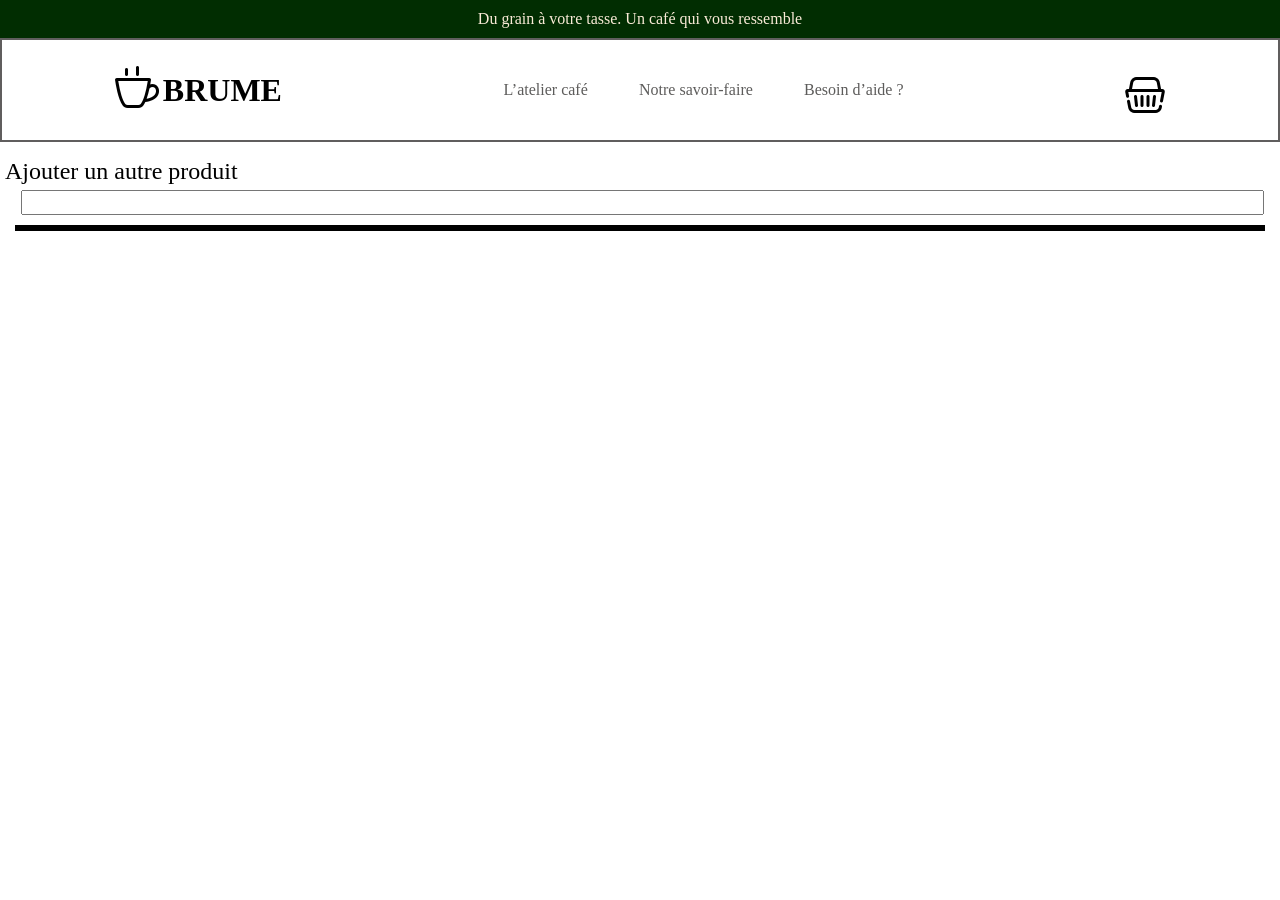
==== panie.html @ fe134d84 "features/starting-js" ====
<!DOCTYPE html>
<html lang="en">

<head>
    <meta charset="UTF-8">
    <meta name="viewport" content="width=device-width, initial-scale=1.0">
    <title>Document</title>
    <link rel="stylesheet" href="style.css">
</head>

<body>
    <main>
        <div class="header">
            <p>
                Du grain à votre tasse. Un café qui vous ressemble
            </p>
        </div>
        <div class="first-section">
            <div class="logo">
                <div class="mug">
                    <img src="[data-uri]"
                        alt="coffee">
                </div>
                <div class="h1">
                    <h1>BRUME</h1>
                </div>
            </div>
            <nav class="navigation">
                <div>
                    <li><a href="#">L’atelier café</a></li>
                    <li><a href="#">Notre savoir-faire</a></li>
                    <li><a href="#">Besoin d’aide ?</a></li>
                </div>
            </nav>
            <div class="panie">
                <img src="[data-uri]"
                    alt="shopping-basket">
                <div>
                    <!-- conter -->
                </div>
            </div>
        </div>
        <section class="panie-section hide">
            <div class="panier">
                <div class="panie-box">
                    <div class="text">
                        <div class="produit-image">
                            <!-- <img src="cappuccino.jpg" alt=""> -->
                        </div>
                        <span class="c2-Cappuccino-Mousseux cafe">jskvkvjbav</span>
                    </div>
                    <div>
                        <button class="button-plus"> + </button>
                    </div>
                    <div class="conter">
                        <span class="c2-quantity">2</span>
                    </div>
                    <div>
                        <button class="button-moin"> - </button>
                    </div>
                </div>
                <div class="panie-box">
                    <div class="text">
                        <div class="produit-image">
                            <img src="https://www.thedailymeal.com/img/gallery/the-one-ingredient-that-will-make-or-break-your-at-home-cappuccino/intro-1670419517.jpg"
                                alt="">
                        </div>
                        <span class="c3-Latte-Caramel cafe">hjhkhihkh</span>
                    </div>
                    <div>
                        <button class="button-plus"> + </button>
                    </div>
                    <div class="conter">
                        <span class="c3-quantity">2</span>
                    </div>
                    <div>
                        <button class="button-moin"> - </button>
                    </div>
                </div>
                <div class="panie-box">
                    <div class="text">
                        <div class="produit-image">
                            <img src="https://static.vecteezy.com/system/resources/previews/025/282/026/large_2x/stock-of-mix-a-cup-coffee-latte-more-motive-top-view-foodgraphy-generative-ai-photo.jpg"
                                alt="">
                        </div>
                        <span class="c8-Mug-Isotherme-Noir cafe">jvhaieuvqiu</span>
                    </div>
                    <div>
                        <button class="button-plus"> + </button>
                    </div>
                    <div class="conter">
                        <span class="c8-quantity">2</span>
                    </div>
                    <div>
                        <button class="button-moin"> - </button>
                    </div>
                </div>
                <div class="panie-box">
                    <div class="text">
                        <div class="produit-image">
                            <!-- <img src="cappuccino.jpg" alt=""> -->
                        </div>
                        <span>kqhv</span>
                    </div>
                    <div>
                        <button class="button-plus"> + </button>
                    </div>
                    <div class="conter">
                        <span>3</span>
                    </div>
                    <div>
                        <button class="button-moin"> - </button>
                    </div>
                </div>
                <div class="panie-button">
                    <button> Ajouter un autre produit →</button>
                </div>
                <div class="panie-button" id="commend-button">
                    <button> commander maintenant </button>
                </div>
            </div>
        </section>
        <section class="recherche-section">
            <div class="search-box">
                <label for="search" class="label-search">Ajouter un autre produit</label>
                <input type="search" id="search">
            </div>
            <div class="product-cart"></div>
            <template class="product-data">
                    <div class="cart">
                        <!-- <div class="produit-image">
                            <img src="https://www.thedailymeal.com/img/gallery/the-one-ingredient-that-will-make-or-break-your-at-home-cappuccino/intro-1670419517.jpg"
                                alt="">
                        </div> -->
                        <div class="name-product"></div>
                        <div class="category-product"></div>
                    </div>             
            </template>
        </section>
        <section class="information-paiement hide">
            <div class="title">
                <img class="card-icon"
                    src="[data-uri]"
                    alt="bank-card-back-side--v1">
                <h2 class="titre">information-paiement</h2>
            </div>
            <div class="nomination">
                <div class="prenom">
                    <span> Prènom * </span>
                    <input type="text" name="">
                </div>
                <div class="nome">
                    <span> Nome * </span>
                    <input type="text" name="">
                </div>
            </div>
            <div class="email">
                <span> email * </span>
                <input type="email" name="" id="">
            </div>
            <div class="adrres">
                <span> adresse de livraison* </span>
                <input type="text" name="" id="">
            </div>
            <div class="code-ville">
                <div class="code-postal">
                    <span> code postl * </span>
                    <input type="text" name="">
                </div>
                <div class="ville">
                    <span> ville * </span>
                    <input type="text" name="">
                </div>
            </div>
            <div>
                <div class="small-title">
                    <h2>information de cart boncaire</h2>
                </div>
                <div class="cart-number">
                    <span> Numero de cart * </span>
                    <input type="text" name="">
                </div>
            </div>
            <div class="date-code">
                <div class="date-expiration">
                    <span>Date d'expiration *</span>
                    <input type="date" name="" id="">
                </div>
                <div class="cart-code">
                    <span> CVV *</span>
                    <input type="text" name="" id="">
                </div>
            </div>
            <div class="button-submit">
                <button>submit</button>
            </div>
            <div class="button-submit" id="returne-button">
                <button>return</button>
            </div>
        </section>
        <footer>

        </footer>

    </main>
</body>
<script src="panier.js"></script>

</html>
---- style.css ----
*{
    margin: 0%;
    padding: 0cap
}
@import url('https://fonts.googleapis.com/css2?family=Playfair+Display:wght@700;900&display=swap');
@media  screen and (min-width:300px ) {
.header{
    display: none;
}
.navigation>div{
    display:none;
}
.first-section{
    display:flex;
   flex-direction:row ;
   justify-content: space-around;
   align-items: center;
  border: 3px solid rgb(123, 120, 120);
  height: 100px ;
}
.logo{
    display: flex;
    flex-direction: row;
    /* border: 1px solid red; */
    /* width: 50%; */
    align-items: center;
}
.panie-section{
    display: flex;
    align-items: center;
    justify-content: center;
    background-color: #E8DBC7;
}
.panier{
    background-color: #E8DBC7;
    border: 3px solid rgb(81, 81, 83);
    border-radius: 15px;
    margin: 1rem;
    width:400px ;
    display: flex;
    flex-direction: column;
    justify-content: space-around;
    align-items: center;
    column-gap: 10px ;
    height: 100vh;
}
.panie-button{
    /* background-color: brown; */
    width:300px;
    height: 16vh;
    border-radius: 15px;

}
.panie-button>button{
    width: 90%;
    height: 80%;
    margin: 10px;
    color: #FFFFFF;
    border-radius: 15px;
    background-color: #394B32;
    border-color: #2c3a27;
}
    .panie-box{
        background-color: #FFFFFF;
        width:300px;
        height: 15vh;
        border-radius: 15px;
        display: flex;
        align-items: center;
        border-color: #DFD5C8;
    }
    .text{
        display: flex;
        width: 60%;
        border: 2px solid rgb(178, 173, 173);
       background-color: antiquewhite;
       height: 3rem;
       margin-left: 1rem;
       border-radius: 15px;
       /* align-items: center; */
    }
    .text>span{
        margin-top: 10px;
        display: flex;
        justify-content: center;
        align-items: center;
    }
    .produit-image{
        border: 1px solid red;
        width: 50px;
        margin: 5px;
        border-radius: 15px;
    }
    .produit-image>img{
        width: 100% ;
        height: 100%;
        border-radius: 15px;
    }
    .hide{
        display: none !important;
    }
    .button-plus{
        width: 1.5rem;
        height: 1.5rem;
        margin-left: 6px;
         border-radius: 30px;
    }
    .button-moin{
         width: 1.5rem;
        height: 1.5rem;
        border-radius: 30px;
    }
    .conter{
        width: 1.5rem;
        height: 1.5rem;
        background-color:cornsilk;
        margin-left: 6px;
        margin-right: 6px;
        border-radius: 30px;
        border:2px solid green
    }
    .conter>span{
        /* border: 1px solid red; */
        margin: 6px;
    }
    .cafe{
        font-size:13px;
        color: #2c3a27;
        border: 2px solid #FFFFFF;
        margin-bottom: 8px;
        
    }
    /* **********************section de paiement************************* */
    .information-paiement{
        display: flex;
        flex-direction: column;
        
        margin: 8px;
        gap: 1rem;
        width: 400px;
        border:  1px solid #394B32;
    }
    .title{
        display: flex;
        flex-direction: row;
        justify-content: space-evenly;
        align-items: center;
    }
    .nomination{
        display: flex;
        margin-top: 10px;
        justify-content: space-around;
        align-items: center;
        /* border-bottom: 1px solid rgb(53, 53, 157); */
        margin-left: 5px;
    }
    .prenom>input{
        width: 150px;
        margin: 5px;
    }
    .nome>input{
        width: 150px;
        margin: 5px; 
    }
    .email{
        display: flex;
        flex-direction: column;
        margin-left: 5px;
    }
    .email>input{
         width: 200px;
        margin: 5px; 
    }
    .adrres{
          display: flex;
        flex-direction: column;
        margin-left: 5px;
    }
    .adrres>input{
         width: 200px;
        margin: 5px; 
    }
    .code-ville{
        display: flex;
        flex-direction: row;
        justify-content: space-around;
        align-items: center;
        margin-left: 5px;
    }
    .code-postal>input{
         width: 150px;
        margin: 5px; 
    }
    .ville>input{
          width: 150px;
        margin: 5px;
    }
    .small-title{
       margin: 10px;
    }
    .cart-number{
        display: flex;
        flex-direction: column;
        margin-left: 5px;

    }
    .cart-number>input{
        width: 250px;
        margin: 5px;
    }
    .date-code{
        display: flex;
        justify-content: space-around;
        margin-left: 5px;
        align-items: center;
    }
    .date-expiration>input{
          width: 150px;
        margin: 5px;
    }
    .cart-code>input{
        width: 150px;
        margin: 5px;
    }
    .button-submit{
        /* border: 1px solid red; */
        margin: 2rem;
        height: 10vh;
    }
    .button-submit>button{
        width: 100%;
        height: 100%;
        background-color: rgb(37, 113, 205);
        border: 0;
        border-radius: 15px;
        color: #E8DBC7;
        font-size: x-large;

    }
    /* $$$$$$$$$$$$$$$$$ search section  $$$$$$$$$$$$$$ */
    .search-box{
        display: flex;
        flex-direction: column;
        gap: 5px;
        margin-top: 1rem;
        padding-left: 5px;
    }
    .search-box>input{
        font-size: large;
        margin: 0 1rem;
    }
    .label-search{
        font-size: x-large;
    }
    .product-cart{
        display: flex;
        flex-direction: column;
        gap: 0.25rem;
        margin: 10px 15px;
       justify-content: center;
        border: 3px solid black;
    }
    .cart{
        /* border:1px solid red ; */
        padding: .5rem;
        font-size: x-large;
        display: flex;
        justify-content: space-evenly;
        align-items: center;
    }



}
@media  screen and (min-width:768px ) {
.header{
    display: flex;
    flex-direction: row;
    justify-content: center;
    background-color: rgb(1, 45, 1);
    color: antiquewhite;
    padding: 10px;
}
.first-section{
    border: 2px solid rgb(96, 94, 94);
}
.logo{
    display: flex;
    flex-direction: row;
    justify-content: flex-start;
    align-items: center;
    /* margin-left: 2rem; */
}
.first-section{
    display: flex;
    flex-direction: row;
    justify-content: space-around;
}
.navigation>div>li>a{
    text-decoration: none;
    color: rgb(93, 92, 91);
}
.navigation>div{
    display: flex;
    flex-direction: row;
    justify-content: space-between;
    width: 400px ;
    align-items: center;
    /* border:1px solid red; */
    height: 100px;
    list-style: none; 
}
.h1{
  font-family: 'Playfair Display', serif;
  font-weight: 900;
  margin: 4px;
}
.panie{
    /* border: 3px solid red; */
   padding-top: 13px;
}
}
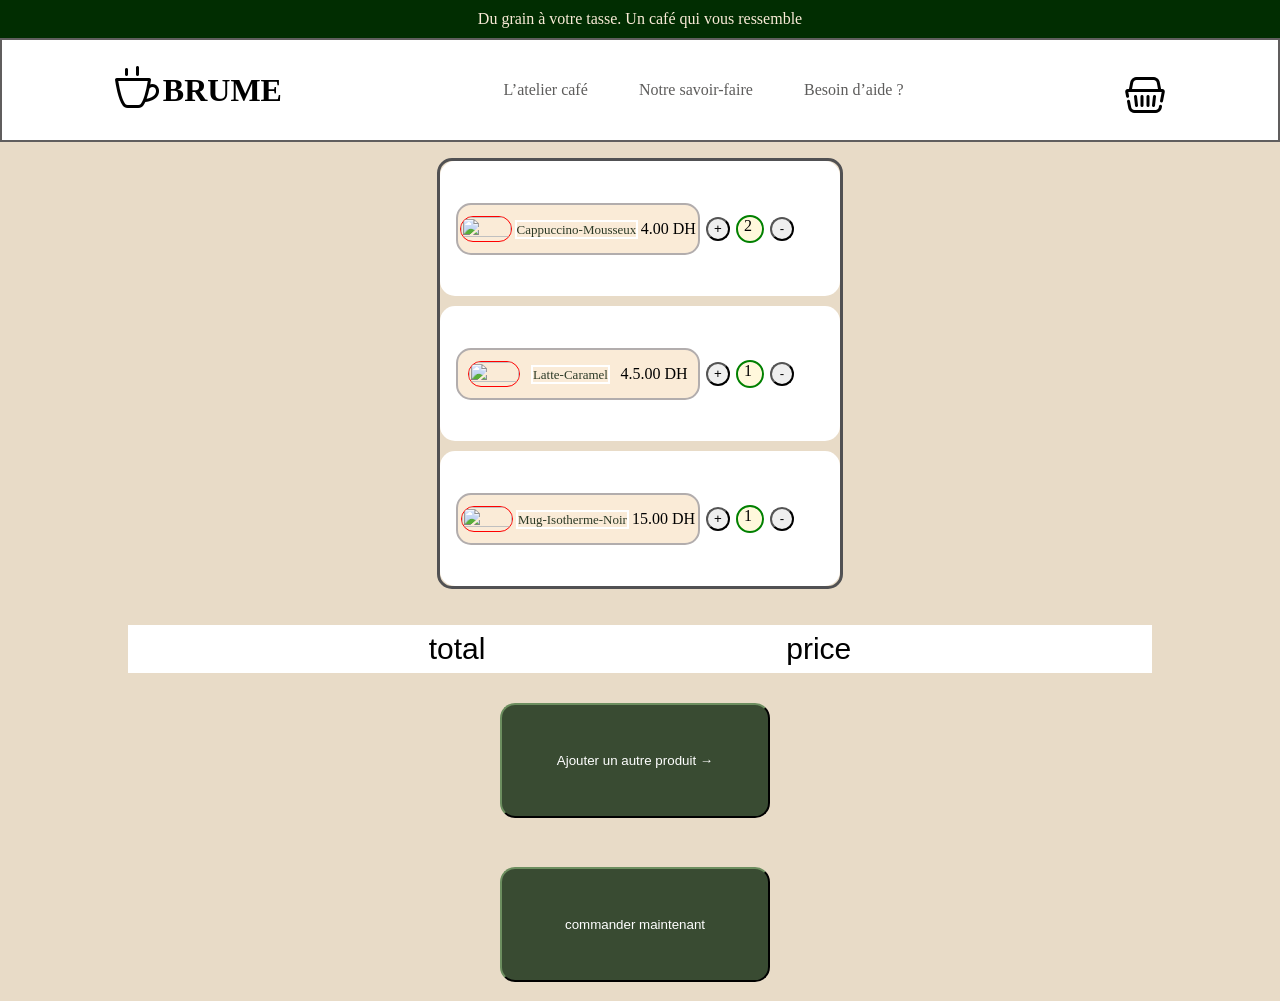
==== commit 5cf968de: "feature/add-to-panie" ====
--- a/panie.html
+++ b/panie.html
@@ -40,14 +40,21 @@
                 </div>
             </div>
         </div>
-        <section class="panie-section hide">
+        <section class="panie-section ">
             <div class="panier">
                 <div class="panie-box">
                     <div class="text">
                         <div class="produit-image">
-                            <!-- <img src="cappuccino.jpg" alt=""> -->
-                        </div>
-                        <span class="c2-Cappuccino-Mousseux cafe">jskvkvjbav</span>
+                            <img src="cappuccino.jpg" alt="">
+                        </div>
+                         <div>
+                            <span class="c2-Cappuccino-Mousseux cafe">hjhkhihkh</span>
+                        </div>
+                        <div class="product-price" id="c2-price">
+                            <span>total</span>
+                        </div>
+                        <!-- <div class="c2-Cappuccino-Mousseux cafe">
+                        </div> -->
                     </div>
                     <div>
                         <button class="button-plus"> + </button>
@@ -65,7 +72,12 @@
                             <img src="https://www.thedailymeal.com/img/gallery/the-one-ingredient-that-will-make-or-break-your-at-home-cappuccino/intro-1670419517.jpg"
                                 alt="">
                         </div>
-                        <span class="c3-Latte-Caramel cafe">hjhkhihkh</span>
+                        <div>
+                            <span class="c3-Latte-Caramel cafe">hjhkhihkh</span>
+                        </div>
+                        <div class="product-price" id="c3-price">
+                            <span>total</span>
+                        </div>
                     </div>
                     <div>
                         <button class="button-plus"> + </button>
@@ -83,7 +95,12 @@
                             <img src="https://static.vecteezy.com/system/resources/previews/025/282/026/large_2x/stock-of-mix-a-cup-coffee-latte-more-motive-top-view-foodgraphy-generative-ai-photo.jpg"
                                 alt="">
                         </div>
-                        <span class="c8-Mug-Isotherme-Noir cafe">jvhaieuvqiu</span>
+                        <div>
+                            <span class="c8-Mug-Isotherme-Noir cafe">jvhaieuvqiu</span>
+                        </div>
+                        <div class="product-price" id="c8-price">
+                            <span>total</span>
+                        </div>
                     </div>
                     <div>
                         <button class="button-plus"> + </button>
@@ -95,47 +112,33 @@
                         <button class="button-moin"> - </button>
                     </div>
                 </div>
-                <div class="panie-box">
-                    <div class="text">
-                        <div class="produit-image">
-                            <!-- <img src="cappuccino.jpg" alt=""> -->
-                        </div>
-                        <span>kqhv</span>
-                    </div>
-                    <div>
-                        <button class="button-plus"> + </button>
-                    </div>
-                    <div class="conter">
-                        <span>3</span>
-                    </div>
-                    <div>
-                        <button class="button-moin"> - </button>
-                    </div>
-                </div>
-                <div class="panie-button">
-                    <button> Ajouter un autre produit →</button>
-                </div>
-                <div class="panie-button" id="commend-button">
-                    <button> commander maintenant </button>
-                </div>
+            </div>
+            <div class="total-box">
+                <span class="total">total</span>
+                <span class="total" id="price">price</span>
+            </div>
+            <div class="panie-button">
+                <button> Ajouter un autre produit →</button>
+            </div>
+            <div class="panie-button" id="commend-button">
+                <button> commander maintenant </button>
             </div>
         </section>
-        <section class="recherche-section">
+        <section class="recherche-section hide">
             <div class="search-box">
                 <label for="search" class="label-search">Ajouter un autre produit</label>
                 <input type="search" id="search">
             </div>
-            <div class="product-cart"></div>
-            <template class="product-data">
-                    <div class="cart">
-                        <!-- <div class="produit-image">
-                            <img src="https://www.thedailymeal.com/img/gallery/the-one-ingredient-that-will-make-or-break-your-at-home-cappuccino/intro-1670419517.jpg"
-                                alt="">
-                        </div> -->
-                        <div class="name-product"></div>
-                        <div class="category-product"></div>
-                    </div>             
-            </template>
+            <div class="product-cart "></div>
+            <div class="product-data hide">
+                <div class="cart">
+                    <div class="name-product"></div>
+                    <div class="price-product"></div>
+                    <div class="category-product"></div>
+                    <button class="button">add</button>
+                </div>
+            </div>
+            <button class="sortir">sortir</button>
         </section>
         <section class="information-paiement hide">
             <div class="title">
--- a/style.css
+++ b/style.css
@@ -1,152 +1,198 @@
-*{
+* {
     margin: 0%;
     padding: 0cap
 }
+
 @import url('https://fonts.googleapis.com/css2?family=Playfair+Display:wght@700;900&display=swap');
-@media  screen and (min-width:300px ) {
-.header{
-    display: none;
-}
-.navigation>div{
-    display:none;
-}
-.first-section{
-    display:flex;
-   flex-direction:row ;
-   justify-content: space-around;
-   align-items: center;
-  border: 3px solid rgb(123, 120, 120);
-  height: 100px ;
-}
-.logo{
-    display: flex;
-    flex-direction: row;
-    /* border: 1px solid red; */
-    /* width: 50%; */
-    align-items: center;
-}
-.panie-section{
-    display: flex;
-    align-items: center;
-    justify-content: center;
-    background-color: #E8DBC7;
-}
-.panier{
-    background-color: #E8DBC7;
-    border: 3px solid rgb(81, 81, 83);
-    border-radius: 15px;
-    margin: 1rem;
-    width:400px ;
-    display: flex;
-    flex-direction: column;
-    justify-content: space-around;
-    align-items: center;
-    column-gap: 10px ;
-    height: 100vh;
-}
-.panie-button{
-    /* background-color: brown; */
-    width:300px;
-    height: 16vh;
-    border-radius: 15px;
-
-}
-.panie-button>button{
-    width: 90%;
-    height: 80%;
-    margin: 10px;
-    color: #FFFFFF;
-    border-radius: 15px;
-    background-color: #394B32;
-    border-color: #2c3a27;
-}
-    .panie-box{
+@media screen and (min-width:300px) {
+    .header {
+        display: none;
+    }
+
+    .navigation>div {
+        display: none;
+    }
+
+    .first-section {
+        display: flex;
+        flex-direction: row;
+        justify-content: space-around;
+        align-items: center;
+        border: 3px solid rgb(123, 120, 120);
+        height: 100px;
+    }
+
+    .logo {
+        display: flex;
+        flex-direction: row;
+        /* border: 1px solid red; */
+        /* width: 50%; */
+        align-items: center;
+    }
+
+    .panie-section {
+        display: flex;
+        flex-direction: column;
+        align-items: center;
+        justify-content: center;
+        background-color: #E8DBC7;
+        /* height: 100vh; */
+        gap: 20px;
+    }
+
+    .panier {
+        background-color: #E8DBC7;
+        border: 3px solid rgb(81, 81, 83);
+        border-radius: 15px;
+        margin: 1rem;
+        width: 400px;
+        display: flex;
+        flex-direction: column;
+        justify-content: space-around;
+        align-items: center;
+        gap: 10px;
+
+    }
+
+    .panie-button {
+        /* background-color: brown; */
+        width: 300px;
+        height: 16vh;
+        border-radius: 15px;
+
+    }
+
+    .panie-button>button {
+        width: 90%;
+        height: 80%;
+        margin: 10px;
+        color: #FFFFFF;
+        border-radius: 15px;
+        background-color: #394B32;
+        border-color: #2c3a27;
+    }
+
+    .panie-box {
         background-color: #FFFFFF;
-        width:300px;
+        width: 400px;
         height: 15vh;
         border-radius: 15px;
         display: flex;
         align-items: center;
         border-color: #DFD5C8;
     }
-    .text{
+
+    .text {
         display: flex;
         width: 60%;
+        justify-content: space-evenly;
+        align-items: center;
         border: 2px solid rgb(178, 173, 173);
-       background-color: antiquewhite;
-       height: 3rem;
-       margin-left: 1rem;
-       border-radius: 15px;
-       /* align-items: center; */
-    }
-    .text>span{
+        background-color: antiquewhite;
+        height: 3rem;
+        margin-left: 1rem;
+        border-radius: 15px;
+        /* align-items: center; */
+    }
+
+    .text>span {
         margin-top: 10px;
         display: flex;
         justify-content: center;
         align-items: center;
     }
-    .produit-image{
+
+    .produit-image {
         border: 1px solid red;
         width: 50px;
-        margin: 5px;
-        border-radius: 15px;
-    }
-    .produit-image>img{
-        width: 100% ;
+        /* margin: 5px; */
+        border-radius: 15px;
+    }
+
+    .produit-image>img {
+        width: 100%;
         height: 100%;
         border-radius: 15px;
     }
-    .hide{
+
+    .hide {
         display: none !important;
     }
-    .button-plus{
+
+    .button-plus {
         width: 1.5rem;
         height: 1.5rem;
         margin-left: 6px;
-         border-radius: 30px;
-    }
-    .button-moin{
-         width: 1.5rem;
+        border-radius: 30px;
+    }
+
+    .button-moin {
+        width: 1.5rem;
         height: 1.5rem;
         border-radius: 30px;
     }
-    .conter{
+
+    .conter {
         width: 1.5rem;
         height: 1.5rem;
-        background-color:cornsilk;
+        background-color: cornsilk;
         margin-left: 6px;
         margin-right: 6px;
         border-radius: 30px;
-        border:2px solid green
-    }
-    .conter>span{
+        border: 2px solid green
+    }
+
+    .conter>span {
         /* border: 1px solid red; */
         margin: 6px;
     }
-    .cafe{
-        font-size:13px;
+
+    .cafe {
+        font-size: 13px;
         color: #2c3a27;
         border: 2px solid #FFFFFF;
         margin-bottom: 8px;
-        
-    }
+
+    }
+
+    .total-box {
+        display: flex;
+        background-color: #fff;
+        height: 3rem;
+        align-items: center;
+        justify-content: space-evenly;
+        width: 80%;
+    }
+
+    .total {
+        font-family: Arial, Helvetica, sans-serif;
+        font-weight: 500;
+        font-style: Medium;
+        font-size: 30px;
+        line-height: 145%;
+        letter-spacing: 0%;
+    }
+
+
     /* **********************section de paiement************************* */
-    .information-paiement{
-        display: flex;
-        flex-direction: column;
-        
+    .information-paiement {
+        display: flex;
+        flex-direction: column;
+
         margin: 8px;
         gap: 1rem;
         width: 400px;
-        border:  1px solid #394B32;
-    }
-    .title{
+        border: 1px solid #394B32;
+    }
+
+    .title {
         display: flex;
         flex-direction: row;
         justify-content: space-evenly;
         align-items: center;
     }
-    .nomination{
+
+    .nomination {
         display: flex;
         margin-top: 10px;
         justify-content: space-around;
@@ -154,80 +200,97 @@
         /* border-bottom: 1px solid rgb(53, 53, 157); */
         margin-left: 5px;
     }
-    .prenom>input{
-        width: 150px;
-        margin: 5px;
-    }
-    .nome>input{
-        width: 150px;
-        margin: 5px; 
-    }
-    .email{
-        display: flex;
-        flex-direction: column;
-        margin-left: 5px;
-    }
-    .email>input{
-         width: 200px;
-        margin: 5px; 
-    }
-    .adrres{
-          display: flex;
-        flex-direction: column;
-        margin-left: 5px;
-    }
-    .adrres>input{
-         width: 200px;
-        margin: 5px; 
-    }
-    .code-ville{
-        display: flex;
-        flex-direction: row;
-        justify-content: space-around;
-        align-items: center;
-        margin-left: 5px;
-    }
-    .code-postal>input{
-         width: 150px;
-        margin: 5px; 
-    }
-    .ville>input{
-          width: 150px;
-        margin: 5px;
-    }
-    .small-title{
-       margin: 10px;
-    }
-    .cart-number{
-        display: flex;
-        flex-direction: column;
-        margin-left: 5px;
-
-    }
-    .cart-number>input{
+
+    .prenom>input {
+        width: 150px;
+        margin: 5px;
+    }
+
+    .nome>input {
+        width: 150px;
+        margin: 5px;
+    }
+
+    .email {
+        display: flex;
+        flex-direction: column;
+        margin-left: 5px;
+    }
+
+    .email>input {
+        width: 200px;
+        margin: 5px;
+    }
+
+    .adrres {
+        display: flex;
+        flex-direction: column;
+        margin-left: 5px;
+    }
+
+    .adrres>input {
+        width: 200px;
+        margin: 5px;
+    }
+
+    .code-ville {
+        display: flex;
+        flex-direction: row;
+        justify-content: space-around;
+        align-items: center;
+        margin-left: 5px;
+    }
+
+    .code-postal>input {
+        width: 150px;
+        margin: 5px;
+    }
+
+    .ville>input {
+        width: 150px;
+        margin: 5px;
+    }
+
+    .small-title {
+        margin: 10px;
+    }
+
+    .cart-number {
+        display: flex;
+        flex-direction: column;
+        margin-left: 5px;
+
+    }
+
+    .cart-number>input {
         width: 250px;
         margin: 5px;
     }
-    .date-code{
-        display: flex;
-        justify-content: space-around;
-        margin-left: 5px;
-        align-items: center;
-    }
-    .date-expiration>input{
-          width: 150px;
-        margin: 5px;
-    }
-    .cart-code>input{
-        width: 150px;
-        margin: 5px;
-    }
-    .button-submit{
+
+    .date-code {
+        display: flex;
+        justify-content: space-around;
+        margin-left: 5px;
+        align-items: center;
+    }
+
+    .date-expiration>input {
+        width: 150px;
+        margin: 5px;
+    }
+
+    .cart-code>input {
+        width: 150px;
+        margin: 5px;
+    }
+
+    .button-submit {
         /* border: 1px solid red; */
         margin: 2rem;
         height: 10vh;
     }
-    .button-submit>button{
+
+    .button-submit>button {
         width: 100%;
         height: 100%;
         background-color: rgb(37, 113, 205);
@@ -237,86 +300,120 @@
         font-size: x-large;
 
     }
+
     /* $$$$$$$$$$$$$$$$$ search section  $$$$$$$$$$$$$$ */
-    .search-box{
+    .search-box {
         display: flex;
         flex-direction: column;
         gap: 5px;
         margin-top: 1rem;
         padding-left: 5px;
     }
-    .search-box>input{
+
+    .search-box>input {
         font-size: large;
         margin: 0 1rem;
     }
-    .label-search{
+
+    .label-search {
         font-size: x-large;
     }
-    .product-cart{
+
+    .product-cart {
         display: flex;
         flex-direction: column;
         gap: 0.25rem;
         margin: 10px 15px;
-       justify-content: center;
+        justify-content: center;
         border: 3px solid black;
     }
-    .cart{
-        /* border:1px solid red ; */
+
+    .cart {
+        border: 3px solid rgb(2, 2, 2);
         padding: .5rem;
         font-size: x-large;
         display: flex;
         justify-content: space-evenly;
         align-items: center;
+        margin: 1rem;
+        border-radius: 15px;
+    }
+
+    .recherche-section {
+        display: flex;
+        flex-direction: column;
+        align-items: center;
+    }
+
+    .button {
+        width: 3rem;
+        height: 1.5rem;
+    }
+
+    .sortir {
+        width: 200px;
+        height: 3rem;
+        border: 3px solid red;
+        /* margin-left: 20%; */
+
     }
 
 
 
 }
-@media  screen and (min-width:768px ) {
-.header{
-    display: flex;
-    flex-direction: row;
-    justify-content: center;
-    background-color: rgb(1, 45, 1);
-    color: antiquewhite;
-    padding: 10px;
-}
-.first-section{
-    border: 2px solid rgb(96, 94, 94);
-}
-.logo{
-    display: flex;
-    flex-direction: row;
-    justify-content: flex-start;
-    align-items: center;
-    /* margin-left: 2rem; */
-}
-.first-section{
-    display: flex;
-    flex-direction: row;
-    justify-content: space-around;
-}
-.navigation>div>li>a{
-    text-decoration: none;
-    color: rgb(93, 92, 91);
-}
-.navigation>div{
-    display: flex;
-    flex-direction: row;
-    justify-content: space-between;
-    width: 400px ;
-    align-items: center;
-    /* border:1px solid red; */
-    height: 100px;
-    list-style: none; 
-}
-.h1{
-  font-family: 'Playfair Display', serif;
-  font-weight: 900;
-  margin: 4px;
-}
-.panie{
-    /* border: 3px solid red; */
-   padding-top: 13px;
-}
+
+@media screen and (min-width:768px) {
+    .header {
+        display: flex;
+        flex-direction: row;
+        justify-content: center;
+        background-color: rgb(1, 45, 1);
+        color: antiquewhite;
+        padding: 10px;
+    }
+
+    .first-section {
+        border: 2px solid rgb(96, 94, 94);
+    }
+
+    .logo {
+        display: flex;
+        flex-direction: row;
+        justify-content: flex-start;
+        align-items: center;
+        /* margin-left: 2rem; */
+    }
+
+    .first-section {
+        display: flex;
+        flex-direction: row;
+        justify-content: space-around;
+    }
+
+    .navigation>div>li>a {
+        text-decoration: none;
+        color: rgb(93, 92, 91);
+    }
+
+    .navigation>div {
+        display: flex;
+        flex-direction: row;
+        justify-content: space-between;
+        width: 400px;
+        align-items: center;
+        /* border:1px solid red; */
+        height: 100px;
+        list-style: none;
+    }
+
+    .h1 {
+        font-family: 'Playfair Display', serif;
+        font-weight: 900;
+        margin: 4px;
+    }
+
+    .panie {
+        /* border: 3px solid red; */
+        padding-top: 13px;
+    }
 }
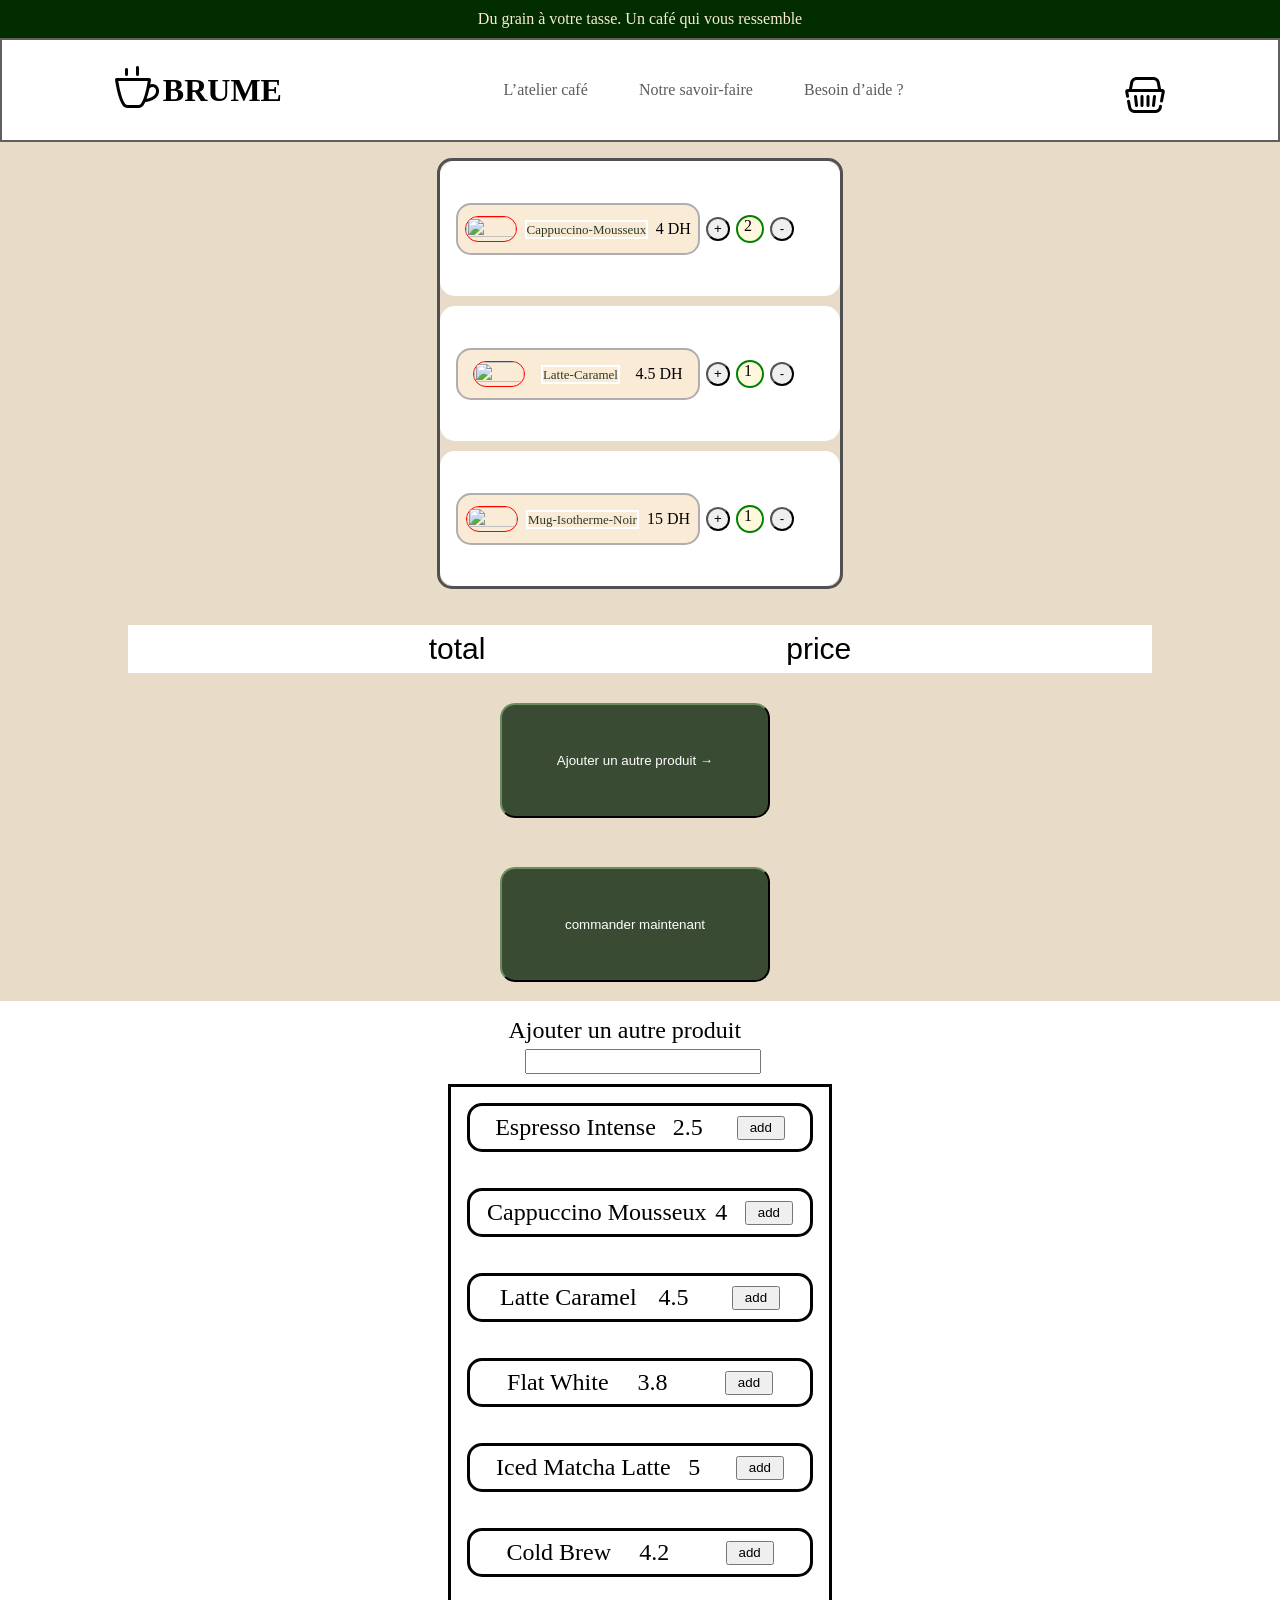
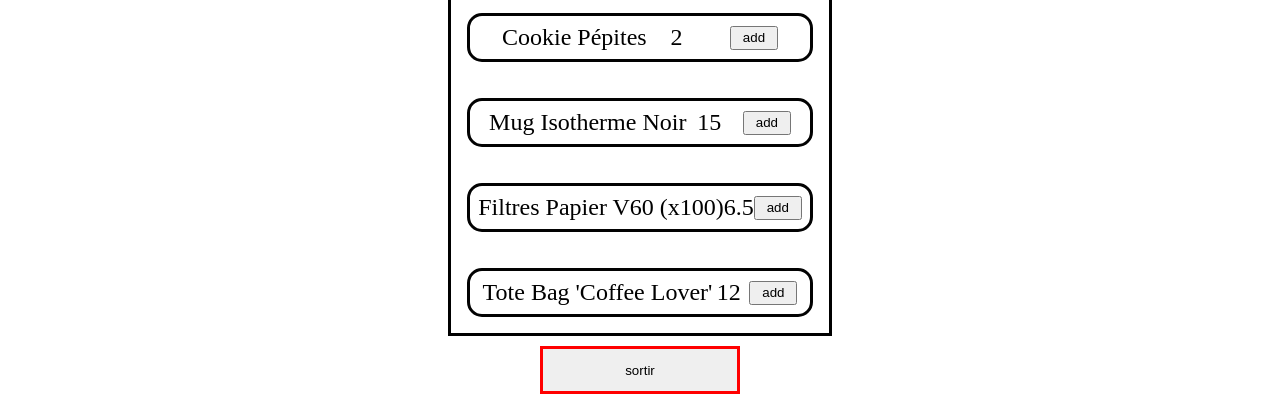
==== commit cb065989: "feature/add-conter" ====
--- a/panie.html
+++ b/panie.html
@@ -45,7 +45,7 @@
                 <div class="panie-box">
                     <div class="text">
                         <div class="produit-image">
-                            <img src="cappuccino.jpg" alt="">
+                            <img src="https://advisorcoffee.com/wp-content/uploads/2025/11/What-Is-A-Red-Eye-Coffee-Its-one-of-the-strongest.jpg" alt="">
                         </div>
                          <div>
                             <span class="c2-Cappuccino-Mousseux cafe">hjhkhihkh</span>
@@ -124,7 +124,7 @@
                 <button> commander maintenant </button>
             </div>
         </section>
-        <section class="recherche-section hide">
+        <section class="recherche-section ">
             <div class="search-box">
                 <label for="search" class="label-search">Ajouter un autre produit</label>
                 <input type="search" id="search">
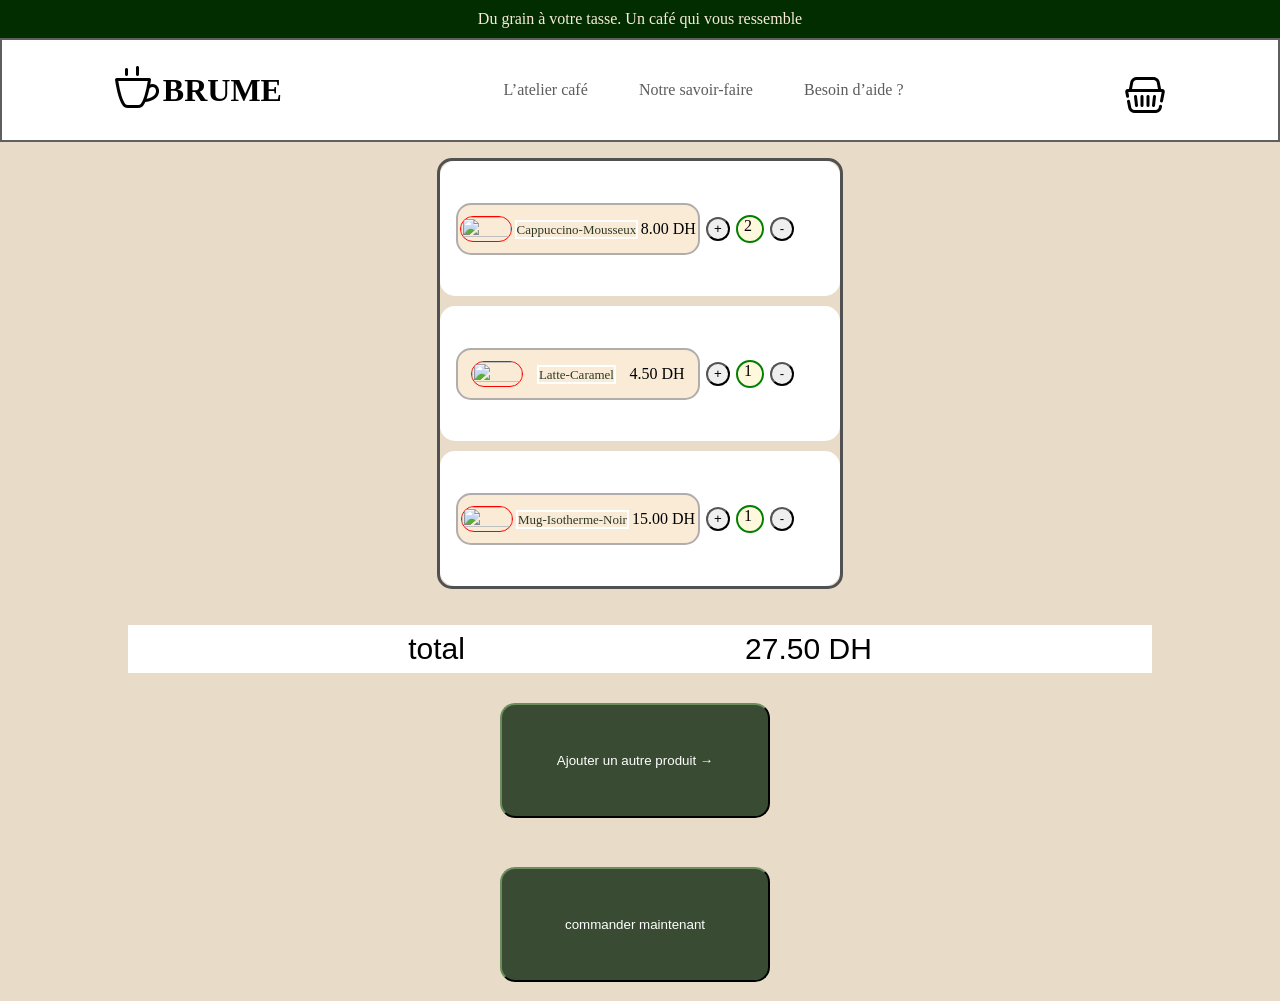
==== commit 9ae00d54: "feature/add-total" ====
--- a/panie.html
+++ b/panie.html
@@ -124,7 +124,7 @@
                 <button> commander maintenant </button>
             </div>
         </section>
-        <section class="recherche-section ">
+        <section class="recherche-section hide">
             <div class="search-box">
                 <label for="search" class="label-search">Ajouter un autre produit</label>
                 <input type="search" id="search">
@@ -208,5 +208,4 @@
     </main>
 </body>
 <script src="panier.js"></script>
-
 </html>
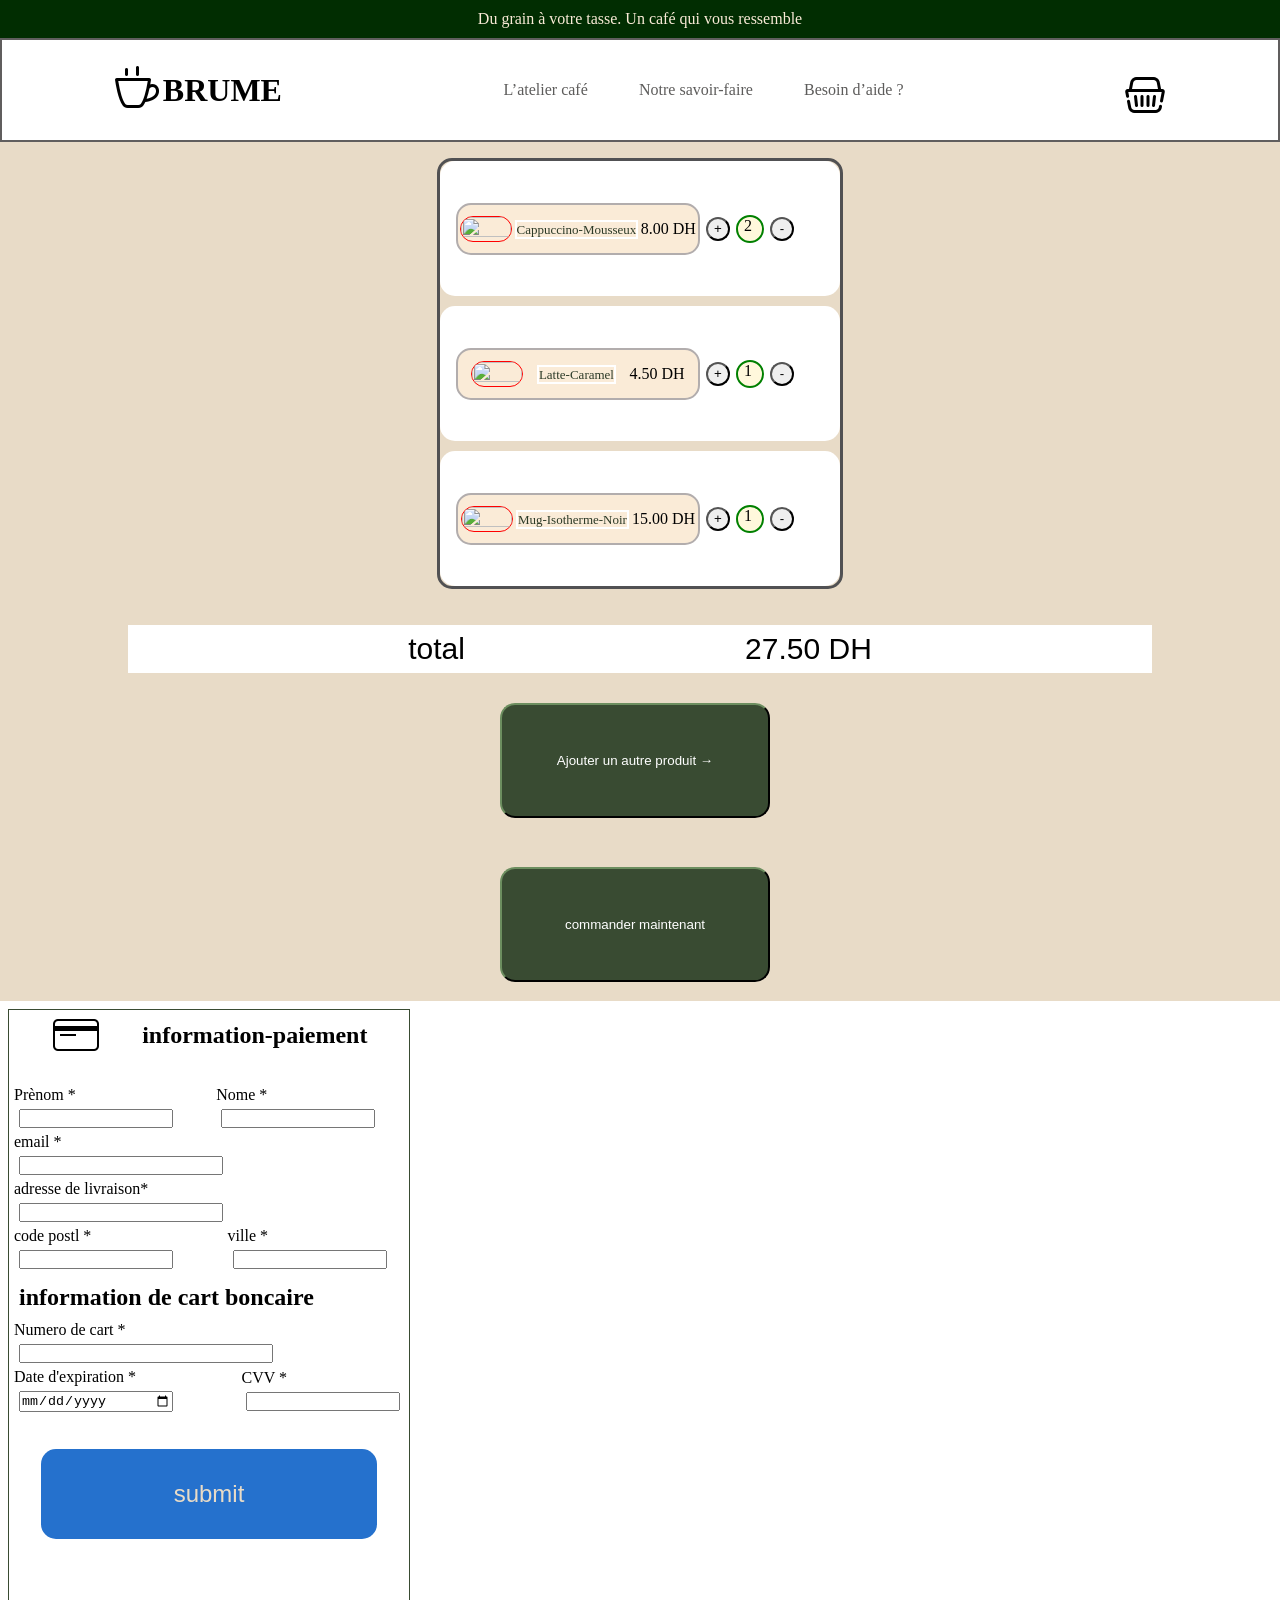
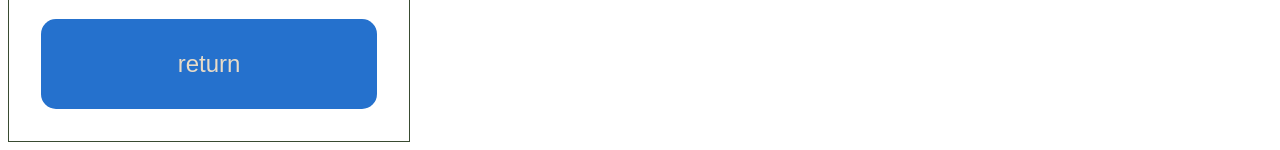
==== commit fc7a8780: "feature/total-and-validation" ====
--- a/panie.html
+++ b/panie.html
@@ -140,39 +140,40 @@
             </div>
             <button class="sortir">sortir</button>
         </section>
-        <section class="information-paiement hide">
+        <section class="information-paiement ">
             <div class="title">
                 <img class="card-icon"
                     src="[data-uri]"
                     alt="bank-card-back-side--v1">
                 <h2 class="titre">information-paiement</h2>
             </div>
+            <form id="demoForm">
             <div class="nomination">
                 <div class="prenom">
                     <span> Prènom * </span>
-                    <input type="text" name="">
+                    <input type="text"id="prènom" name="prènom">
                 </div>
                 <div class="nome">
                     <span> Nome * </span>
-                    <input type="text" name="">
+                    <input type="text" id="name" name="name">
                 </div>
             </div>
             <div class="email">
                 <span> email * </span>
-                <input type="email" name="" id="">
+                <input type="email" id="email" name="email">
             </div>
             <div class="adrres">
                 <span> adresse de livraison* </span>
-                <input type="text" name="" id="">
+                <input type="text" name="adrres" id="adrres">
             </div>
             <div class="code-ville">
                 <div class="code-postal">
                     <span> code postl * </span>
-                    <input type="text" name="">
+                    <input type="text" name="code-postal" id="code-postal">
                 </div>
                 <div class="ville">
                     <span> ville * </span>
-                    <input type="text" name="">
+                    <input type="text" name="ville" id="ville">
                 </div>
             </div>
             <div>
@@ -181,13 +182,13 @@
                 </div>
                 <div class="cart-number">
                     <span> Numero de cart * </span>
-                    <input type="text" name="">
+                    <input type="text" name="cart-number" id="cart-number">
                 </div>
             </div>
             <div class="date-code">
                 <div class="date-expiration">
                     <span>Date d'expiration *</span>
-                    <input type="date" name="" id="">
+                    <input type="date" name="date" id="date">
                 </div>
                 <div class="cart-code">
                     <span> CVV *</span>
@@ -195,8 +196,9 @@
                 </div>
             </div>
             <div class="button-submit">
-                <button>submit</button>
-            </div>
+                <button type="submit">submit</button>
+            </div>
+            </form>
             <div class="button-submit" id="returne-button">
                 <button>return</button>
             </div>
--- a/style.css
+++ b/style.css
@@ -11,6 +11,9 @@
 
     .navigation>div {
         display: none;
+    }
+    .wrong{
+        outline: 3px solid red ;
     }
 
     .first-section {
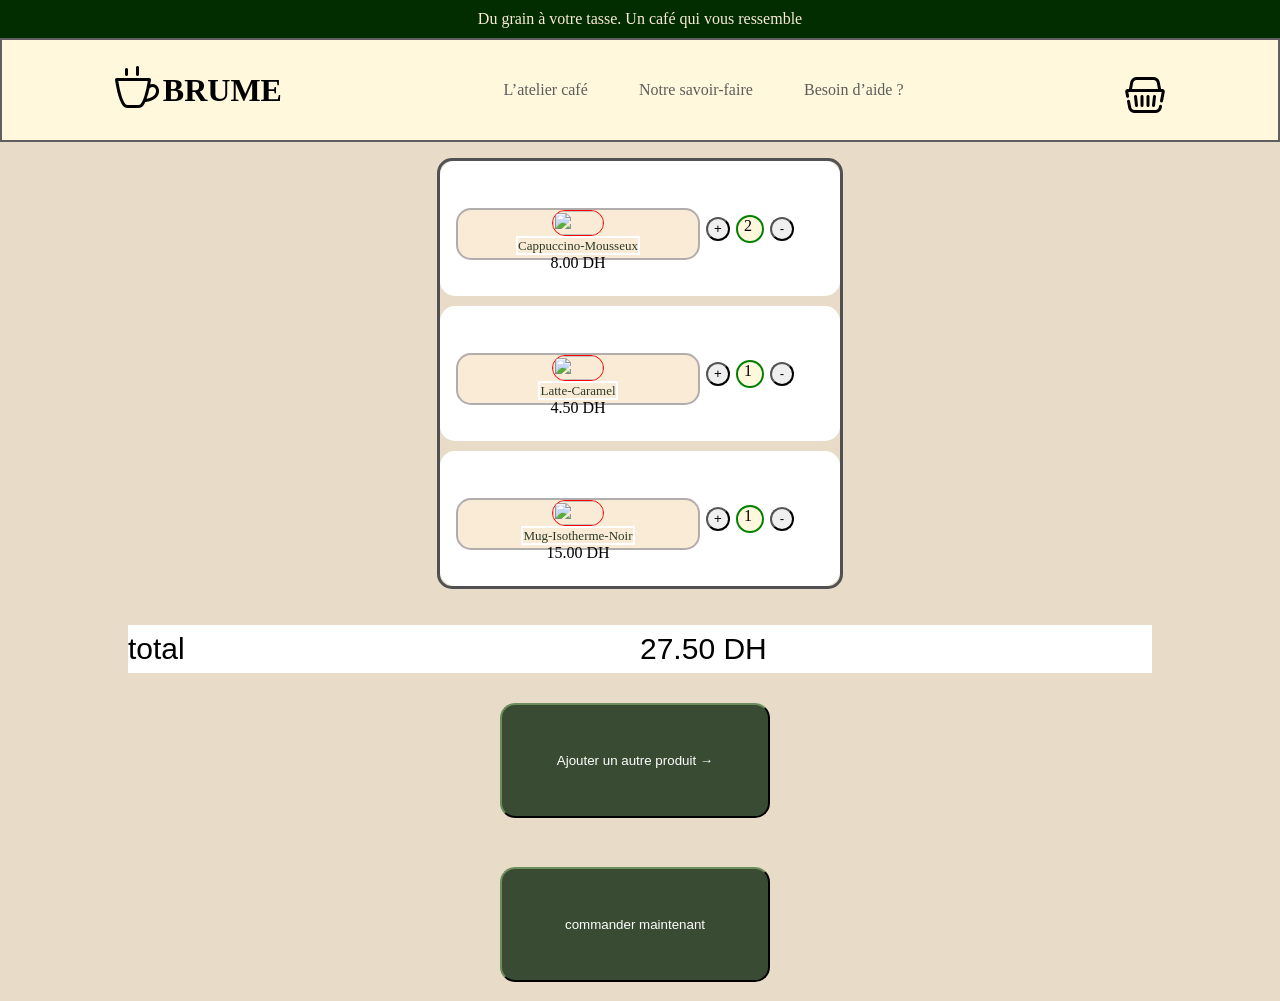
==== commit e19a10ef: "feature/html-sturcture" ====
--- a/panie.html
+++ b/panie.html
@@ -140,7 +140,7 @@
             </div>
             <button class="sortir">sortir</button>
         </section>
-        <section class="information-paiement ">
+        <section class="information-paiement hide">
             <div class="title">
                 <img class="card-icon"
                     src="[data-uri]"
--- a/style.css
+++ b/style.css
@@ -363,6 +363,301 @@
 
 
 
+
+.hidden {
+    display: none !important;
+}
+
+
+@media screen and (min-width:375px) {
+    .header {
+        display: none;
+    }
+
+    .navigation>div {
+        display: none;
+    }
+
+    .first-section {
+        display: flex;
+        flex-direction: row;
+        justify-content: space-around;
+        align-items: center;
+        border: 3px solid rgb(123, 120, 120);
+        height: 100px;
+    }
+
+    .logo {
+        display: flex;
+        flex-direction: row;
+        /* border: 1px solid red; */
+        /* width: 50%; */
+        align-items: center;
+    }
+
+    .hero-section {
+        display: flex;
+        flex-direction: column;
+        gap: 12px;
+        align-items: center;
+        background-color: cornsilk;
+        padding-bottom: 2rem;
+    }
+
+    .image>img {
+        margin-top: 10px;
+        width: 300px;
+        border-radius: 15px;
+    }
+
+    .link {
+        display: flex;
+        flex-direction: row;
+
+    }
+
+    .links {
+        background-color: cornsilk;
+    }
+
+    .text-box {
+        width: 370px;
+    }
+
+    .a>a {
+        text-decoration: none;
+        color: rgb(79, 78, 76);
+        padding-left: 6px;
+        font-weight: 500;
+        font-style: Medium;
+        font-size: 11px;
+        line-height: 145%;
+        letter-spacing: 0%;
+
+    }
+
+    .a {
+        padding-left: 6px;
+    }
+
+    .text {
+        display: flex;
+        flex-direction: column;
+        margin-top: 10px;
+    }
+
+    .paragraphe {
+        font-weight: 500;
+        font-style: Medium;
+        font-size: 10px;
+        line-height: 145%;
+        letter-spacing: 0%;
+    }
+
+    .small-title {
+        margin-top: 10px;
+        font-weight: 300;
+        /* font-style:; */
+        font-size: 20px;
+        line-height: 150.1%;
+        letter-spacing: 0%;
+    }
+
+    .p {
+        margin-top: 2rem;
+        font-weight: 400;
+        font-size: 14px;
+        line-height: 145%;
+        letter-spacing: 0%;
+    }
+
+    .option-title {
+        display: flex;
+        flex-direction: row;
+        justify-content: space-between;
+        align-items: center;
+    }
+
+    .titer {
+        font-family: Cambria, Cochin, Georgia, Times, 'Times New Roman', serif;
+        font-weight: 700;
+        font-style: Bold;
+        font-size: 14px;
+        line-height: 145%;
+        letter-spacing: 0%;
+        margin: 10px 0;
+    }
+
+    .les-choix {
+        display: flex;
+        flex-direction: row;
+        justify-content: space-around;
+        height: fit-content;
+    }
+
+    .choises-typ {
+        border: 2px solid rgb(191, 181, 181);
+        border-radius: 15px;
+    }
+
+    .choises {
+        height: 1rem;
+        padding: 1.5rem;
+        display: flex;
+        flex-direction: column;
+
+    }
+
+    /* #deux-chois{
+    padding-left: 4rem;
+    padding-right: 4rem; */
+
+    input[type="radio"] {
+        appearance: none;
+    }
+
+    .information {
+        margin-top: 1.5rem;
+
+    }
+
+    .barre-d-action {
+        display: flex;
+        flex-direction: row;
+        justify-content: space-evenly;
+        align-items: center;
+        margin-top: 1rem;
+        margin-bottom: 2rem;
+    }
+
+    .price-box {
+        display: flex;
+        flex-direction: column;
+        /* border: 1px solid red; */
+
+    }
+
+    .price {
+        font-weight: 500;
+        font-style: Medium;
+        font-size: 30px;
+        line-height: 145%;
+        letter-spacing: 0%;
+    }
+
+    .small {
+        color: rgb(122, 130, 130);
+        font-weight: 400;
+        font-size: 11px;
+        line-height: 145%;
+        letter-spacing: 0%;
+    }
+
+    .button {
+        /* border: 1px solid red; */
+        width: 150px;
+        height: 56px;
+    }
+
+    .button>button {
+        width: 100%;
+        height: 100%;
+        background-color: #394B32;
+        border: 0;
+        color: #fff;
+        border-radius: 15px;
+    }
+
+    .footer {
+        display: flex;
+        justify-content: space-around;
+        height: 3rem;
+        background-color: cornsilk;
+    }
+
+    .Bill-section {
+        background-color: cornsilk;
+        display: flex;
+        flex-direction: column;
+
+        padding: 1rem;
+    }
+
+    .nome-et-modification {
+        display: flex;
+        flex-direction: row;
+        justify-content: space-between;
+        margin-top: 1rem;
+        align-items: center;
+    }
+
+    .h3 {
+        font-family: Cambria, Cochin, Georgia, Times, 'Times New Roman', serif;
+        font-weight: 500;
+        font-style: Medium;
+        font-size: 25px;
+        line-height: 145%;
+        letter-spacing: 0%;
+    }
+
+    .modification>a {
+        /* text-decoration: none; */
+        color: #394B32;
+    }
+
+    table {
+
+        width: 300px;
+        height: 40vh;
+        /* border: 6px solid red; */
+    }
+
+
+    .tout-la-ticket {
+        background-color: #fff;
+        border-radius: 15px;
+        height: 80vh;
+        width: 350px;
+
+    }
+
+    .boutton {
+        margin-left: 2rem;
+        margin-top: 2rem;
+
+    }
+
+    .boutto>button {
+        color: #394B32;
+        background-color: #E9EEDC;
+        padding-left: 0;
+    }
+
+    .table {
+        width: 200px;
+        height: 100vh;
+    }
+
+    .small1 {
+        color: rgb(122, 130, 130);
+        font-weight: 400;
+        font-size: 11px;
+        line-height: 145%;
+        letter-spacing: 0%;
+        text-align: left;
+
+    }
+
+    .small2 {
+        color: rgb(122, 130, 130);
+        font-weight: 400;
+        font-size: 11px;
+        line-height: 145%;
+        letter-spacing: 0%;
+        text-align: right;
+
+    }
+
 }
 
 @media screen and (min-width:768px) {
@@ -377,6 +672,7 @@
 
     .first-section {
         border: 2px solid rgb(96, 94, 94);
+
     }
 
     .logo {
@@ -391,6 +687,11 @@
         display: flex;
         flex-direction: row;
         justify-content: space-around;
+        background-color: cornsilk;
+        display: flex;
+        flex-direction: row;
+        justify-content: space-around;
+
     }
 
     .navigation>div>li>a {
@@ -419,4 +720,200 @@
         /* border: 3px solid red; */
         padding-top: 13px;
     }
+
+    .hero-section {
+        background-color: cornsilk;
+        padding: 2rem;
+        /* border: 1px solid red; */
+        display: flex;
+        flex-direction: row;
+        justify-content: space-evenly;
+    }
+
+    .image {
+        /* border: 1px solid red; */
+        width: 50%;
+    }
+
+    .image>img {
+        height: auto;
+        border-radius: 15px;
+        width: 100%;
+
+        /* border:1px solid red */
+    }
+
+    .text-box {
+        width: 40%;
+    }
+
+    .link {
+        display: flex;
+        flex-direction: row;
+
+    }
+
+    .a>a {
+        text-decoration: none;
+        color: rgb(79, 78, 76);
+        padding-left: 6px;
+        font-weight: 500;
+        font-style: Medium;
+        font-size: 11px;
+        line-height: 145%;
+        letter-spacing: 0%;
+
+    }
+
+    .a {
+        padding-left: 6px;
+    }
+
+    .text {
+        display: flex;
+        flex-direction: column;
+        margin-top: 10px;
+    }
+
+    .paragraphe {
+        font-weight: 500;
+        font-style: Medium;
+        font-size: 10px;
+        line-height: 145%;
+        letter-spacing: 0%;
+    }
+
+    .small-title {
+        margin-top: 10px;
+        font-weight: 500;
+        /* font-style:; */
+        font-size: 48px;
+        line-height: 110.1%;
+        letter-spacing: 0%;
+    }
+
+    .p {
+        margin-top: 2rem;
+        font-weight: 400;
+        font-size: 14px;
+        line-height: 145%;
+        letter-spacing: 0%;
+    }
+
+    .option-title {
+        display: flex;
+        flex-direction: row;
+        justify-content: space-between;
+        align-items: center;
+    }
+
+    .titer {
+        font-family: Cambria, Cochin, Georgia, Times, 'Times New Roman', serif;
+        font-weight: 700;
+        font-style: Bold;
+        font-size: 14px;
+        line-height: 145%;
+        letter-spacing: 0%;
+        margin: 10px 0;
+    }
+
+    .les-choix {
+        display: flex;
+        flex-direction: row;
+        justify-content: space-around;
+        height: fit-content;
+    }
+
+    .choises-typ {
+        border: 2px solid rgb(191, 181, 181);
+        border-radius: 15px;
+    }
+
+    .choises {
+        height: 1rem;
+        padding: 2rem;
+    }
+
+    #premier-chois {
+        padding-left: 4rem;
+        padding-right: 4rem;
+
+    }
+
+    .selected {
+        background-color: #e8eddd;
+        border: 2px solid #40563b;
+        border-radius: 15px;
+    }
+
+    #deux-chois {
+        padding-left: 4rem;
+        padding-right: 4rem;
+    }
+
+    input[type="radio"] {
+        appearance: none;
+    }
+
+    .information {
+        margin-top: 1.5rem;
+
+    }
+
+    .Bill-section {
+        display: flex;
+        flex-direction: column;
+    }
+
+    .the-bille {
+        display: flex;
+        flex-direction: row;
+        justify-content: space-around;
+        /* border: 1px solid red; */
+
+    }
+
+    .tout-la-ticket {
+        width: 40%;
+        height: 100vh;
+        padding: 2rem;
+
+    }
+
+    .total {
+        display: flex;
+        flex-direction: column;
+        /* border: 1px solid red; */
+        /* align-items: center; */
+        width: 600px;
+
+    }
+
+    .price-box {
+        display: flex;
+        flex-direction: row;
+        justify-content: space-between;
+    }
+
+    table {
+
+        width: 600px;
+        height: 60vh;
+        /* border: 6px solid red; */
+        padding-left: 1rem;
+    }
+    .small1 {
+        font-weight: 400;
+        font-size: 24px;
+        line-height: 145%;
+        letter-spacing: 0%;
+    }
+    .small2 {
+        font-weight: 400;
+        font-size: 24px;
+        line-height: 145%;
+        letter-spacing: 0%;
+        padding-right: 15px;
+    }
+
 }
